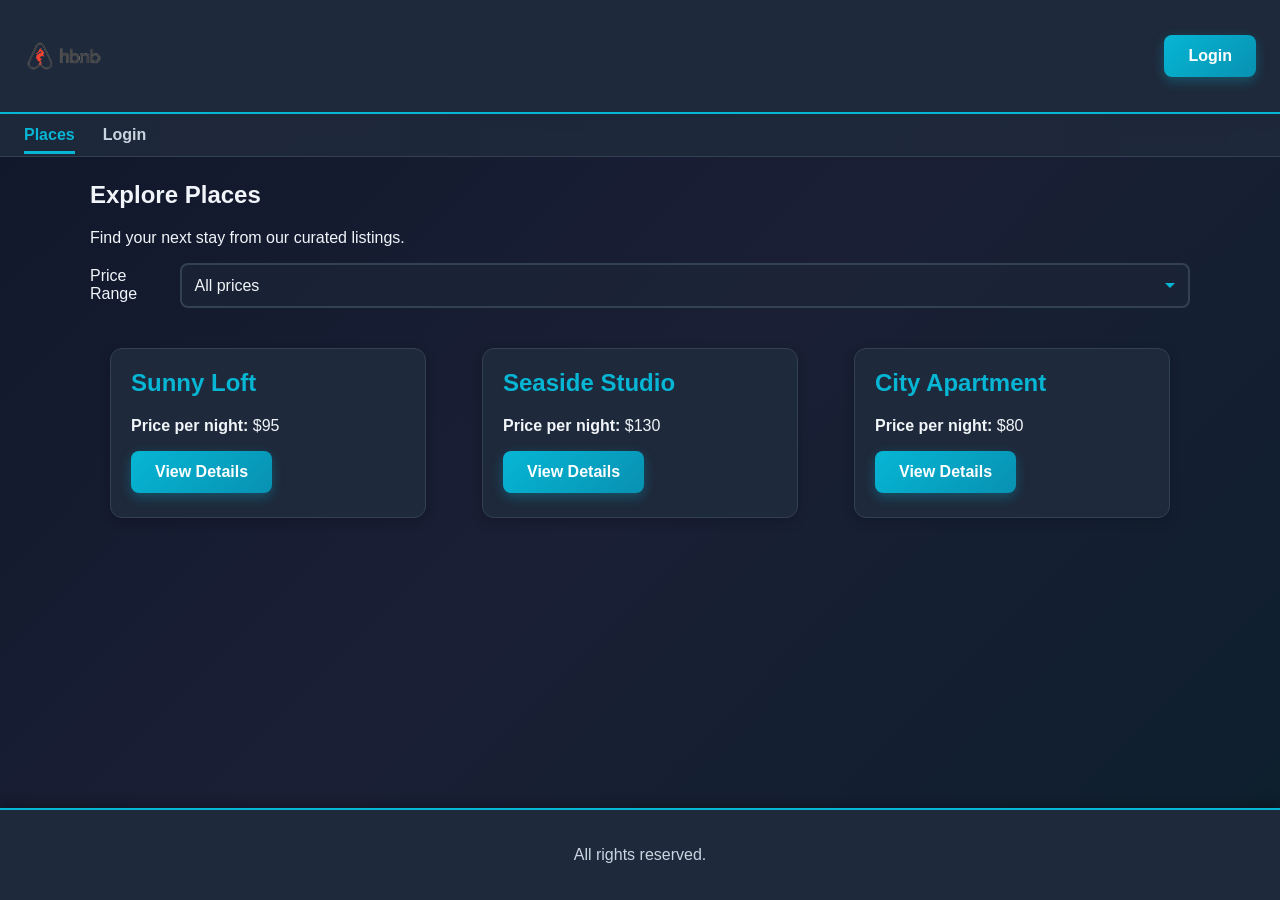
==== part4/index.html @ 3dc21d6f "feat(front): add html files and css code to have basic frontend" ====
<!DOCTYPE html>
<html lang="en">
<head>
  <meta charset="UTF-8">
  <meta name="viewport" content="width=device-width, initial-scale=1.0">
  <title>HBnB - Places</title>
  <link rel="icon" href="assets/images/logo.png" type="image/png">
  <link rel="stylesheet" href="assets/css/styles.css">
</head>
<body>
  <header>
    <a href="index.html" aria-label="HBnB Home">
      <img src="assets/images/logo.png" alt="HBnB logo" class="logo">
    </a>
    <a href="login.html" class="login-button">Login</a>
  </header>

  <nav aria-label="Main navigation">
    <ul>
      <li><a href="index.html" aria-current="page">Places</a></li>
      <li><a href="login.html">Login</a></li>
    </ul>
  </nav>

  <main>
    <section class="page-intro">
      <h1>Explore Places</h1>
      <p>Find your next stay from our curated listings.</p>
    </section>

    <section class="filters" aria-label="Filter places">
      <label for="price-filter">Price Range</label>
      <select id="price-filter" name="price">
        <option value="all">All prices</option>
        <option value="budget">Under $100</option>
        <option value="mid-range">$100 - $200</option>
        <option value="luxury">Over $200</option>
      </select>
    </section>

    <section aria-label="Places list" class="places-grid">
      <article class="place-card">
        <h2>Sunny Loft</h2>
        <p><strong>Price per night:</strong> $95</p>
        <a class="details-button" href="place.html?id=1">View Details</a>
      </article>

      <article class="place-card">
        <h2>Seaside Studio</h2>
        <p><strong>Price per night:</strong> $130</p>
        <a class="details-button" href="place.html?id=2">View Details</a>
      </article>

      <article class="place-card">
        <h2>City Apartment</h2>
        <p><strong>Price per night:</strong> $80</p>
        <a class="details-button" href="place.html?id=3">View Details</a>
      </article>
    </section>
  </main>

  <footer>
    <p>All rights reserved.</p>
  </footer>
</body>
</html>
---- part4/assets/css/styles.css ----
:root {
  --bg: #0f172a;
  --surface: #1e293b;
  --text: #f1f5f9;
  --text-secondary: #cbd5e1;
  --muted: #94a3b8;
  --accent: #06b6d4;
  --accent-hover: #0891b2;
  --accent-secondary: #f97316;
  --line: #334155;
  --success: #10b981;
  --warning: #f59e0b;
}

* {
  box-sizing: border-box;
}

body {
  margin: 0;
  font-family: -apple-system, BlinkMacSystemFont, "Segoe UI", "Roboto", "Oxygen", "Ubuntu", "Cantarell", sans-serif;
  color: var(--text);
  background: linear-gradient(135deg, #0f172a 0%, #1a1f35 50%, #0d1f2d 100%);
  min-height: 100vh;
  display: flex;
  flex-direction: column;
}

header {
  display: flex;
  justify-content: space-between;
  align-items: center;
  padding: 16px 24px;
  background: var(--surface);
  border-bottom: 2px solid var(--accent);
  box-shadow: 0 4px 12px rgba(0, 0, 0, 0.3);
  backdrop-filter: blur(10px);
}

header a[aria-label="HBnB Home"] {
  display: flex;
  align-items: center;
  justify-content: center;
  transition: transform 0.3s ease;
}

header a[aria-label="HBnB Home"]:hover {
  transform: scale(1.08);
}

.logo {
  width: 80px;
  height: 80px;
  object-fit: contain;
  transition: filter 0.3s ease;
}

header a[aria-label="HBnB Home"]:hover .logo {
  filter: brightness(1.2);
}

.login-button,
.details-button,
button {
  border: none;
  text-decoration: none;
  background: linear-gradient(135deg, var(--accent) 0%, var(--accent-hover) 100%);
  color: #fff;
  padding: 12px 24px;
  border-radius: 8px;
  font-weight: 700;
  cursor: pointer;
  display: inline-block;
  transition: all 0.3s cubic-bezier(0.4, 0, 0.2, 1);
  box-shadow: 0 4px 12px rgba(6, 182, 212, 0.3);
  position: relative;
  overflow: hidden;
}

.login-button::before,
.details-button::before,
button::before {
  content: '';
  position: absolute;
  top: 0;
  left: -100%;
  width: 100%;
  height: 100%;
  background: rgba(255, 255, 255, 0.2);
  transition: left 0.4s ease;
}

.login-button:hover,
.details-button:hover,
button:hover {
  transform: translateY(-3px) scale(1.05);
  box-shadow: 0 8px 20px rgba(6, 182, 212, 0.5);
  background: linear-gradient(135deg, var(--accent-hover) 0%, var(--accent) 100%);
}

.login-button:hover::before,
.details-button:hover::before,
button:hover::before {
  left: 100%;
}

.login-button:active,
.details-button:active,
button:active {
  transform: translateY(-1px) scale(0.98);
}

nav {
  background: linear-gradient(90deg, rgba(30, 41, 59, 0.95) 0%, rgba(30, 41, 59, 0.9) 100%);
  border-bottom: 1px solid var(--line);
  backdrop-filter: blur(10px);
}

nav ul {
  margin: 0;
  padding: 12px 24px;
  list-style: none;
  display: flex;
  gap: 28px;
}

nav a {
  text-decoration: none;
  color: var(--text-secondary);
  font-weight: 600;
  transition: all 0.3s ease;
  padding: 8px 0;
  border-bottom: 3px solid transparent;
  position: relative;
}

nav a:hover,
nav a[aria-current="page"] {
  color: var(--accent);
  border-bottom-color: var(--accent);
}

nav a::after {
  content: '';
  position: absolute;
  bottom: 0;
  left: 0;
  width: 0;
  height: 3px;
  background: var(--accent);
  transition: width 0.3s ease;
}

main {
  width: min(1100px, 95%);
  margin: 24px auto;
  flex: 1;
}

.page-intro h1,
.auth-section h1,
.place-details h1,
.add-review h1 {
  margin-top: 0;
}

.filters {
  display: flex;
  align-items: center;
  gap: 10px;
  margin-bottom: 20px;
}

select,
input,
textarea {
  width: 100%;
  padding: 12px;
  border: 2px solid var(--line);
  border-radius: 8px;
  font: inherit;
  color: var(--text);
  background: rgba(30, 41, 59, 0.5);
  transition: all 0.3s ease;
}

select:focus,
input:focus,
textarea:focus {
  outline: none;
  border-color: var(--accent);
  background: rgba(30, 41, 59, 0.8);
  box-shadow: 0 0 0 3px rgba(6, 182, 212, 0.1);
  transform: scale(1.02);
}

select {
  cursor: pointer;
  appearance: none;
  background-image: url("data:image/svg+xml,%3Csvg xmlns='http://www.w3.org/2000/svg' width='12' height='12' viewBox='0 0 12 12'%3E%3Cpath fill='%2306b6d4' d='M6 9L1 4h10z'/%3E%3C/svg%3E");
  background-repeat: no-repeat;
  background-position: right 12px center;
  padding-right: 36px;
}

select:hover {
  border-color: var(--accent);
}

.places-grid {
  display: grid;
  grid-template-columns: repeat(auto-fit, minmax(240px, 1fr));
  gap: 16px;
}

.place-card {
  margin: 20px;
  padding: 20px;
  border: 1px solid var(--line);
  border-radius: 12px;
  background: var(--surface);
  box-shadow: 0 4px 12px rgba(0, 0, 0, 0.2);
  transition: all 0.3s cubic-bezier(0.4, 0, 0.2, 1);
  position: relative;
  overflow: hidden;
}

.place-card::before {
  content: '';
  position: absolute;
  top: 0;
  left: 0;
  width: 100%;
  height: 4px;
  background: linear-gradient(90deg, var(--accent), var(--accent-secondary));
  transform: scaleX(0);
  transform-origin: left;
  transition: transform 0.3s ease;
}

.place-card:hover {
  transform: translateY(-8px);
  box-shadow: 0 12px 28px rgba(6, 182, 212, 0.2);
  border-color: var(--accent);
}

.place-card:hover::before {
  transform: scaleX(1);
}

.place-card h2 {
  margin-top: 0;
  color: var(--accent);
  transition: color 0.3s ease;
}

.place-card:hover h2 {
  color: var(--accent-secondary);
}

.place-details {
  margin: 20px;
  padding: 24px;
  border: 1px solid var(--line);
  border-radius: 12px;
  background: var(--surface);
  box-shadow: 0 4px 12px rgba(0, 0, 0, 0.2);
  transition: all 0.3s ease;
}

.place-details:hover {
  box-shadow: 0 8px 24px rgba(6, 182, 212, 0.15);
  border-color: var(--accent);
}

.place-details h1 {
  color: var(--accent);
  margin-top: 0;
}

.place-details h2 {
  color: var(--accent-secondary);
  font-size: 1.2rem;
  margin-top: 20px;
}

.place-info {
  margin-bottom: 12px;
}

.review-card {
  margin: 20px;
  padding: 20px;
  border-left: 4px solid var(--accent);
  border-radius: 8px;
  background: rgba(30, 41, 59, 0.5);
  transition: all 0.3s ease;
  position: relative;
}

.review-card::before {
  content: '★';
  position: absolute;
  top: 12px;
  right: 16px;
  font-size: 24px;
  color: var(--accent-secondary);
  opacity: 0;
  transition: opacity 0.3s ease;
}

.review-card:hover {
  background: rgba(30, 41, 59, 0.8);
  transform: translateX(4px);
  box-shadow: 0 4px 12px rgba(6, 182, 212, 0.1);
}

.review-card:hover::before {
  opacity: 1;
}

.form {
  background: rgba(30, 41, 59, 0.8);
  border: 2px solid var(--line);
  border-radius: 12px;
  padding: 24px;
  max-width: 560px;
  box-shadow: 0 4px 12px rgba(0, 0, 0, 0.2);
  transition: all 0.3s ease;
}

.form:hover {
  border-color: var(--accent);
  box-shadow: 0 8px 24px rgba(6, 182, 212, 0.1);
}

.form-row {
  margin-bottom: 18px;
}

.form-row label {
  display: block;
  margin-bottom: 8px;
  font-weight: 700;
  color: var(--accent);
  transition: color 0.3s ease;
}

.form-row:focus-within label {
  color: var(--accent-secondary);
}

.add-review {
  margin-top: 20px;
}

footer {
  border-top: 2px solid var(--accent);
  background: var(--surface);
  padding: 20px 24px;
  text-align: center;
  color: var(--text-secondary);
  margin-top: auto;
  box-shadow: 0 -4px 12px rgba(0, 0, 0, 0.3);
}

@media (max-width: 900px) {
  main {
    width: min(100%, 90%);
    margin: 20px auto;
  }

  .places-grid {
    grid-template-columns: repeat(auto-fit, minmax(200px, 1fr));
  }

  nav ul {
    gap: 18px;
  }
}

@media (max-width: 700px) {
  header {
    padding: 12px 16px;
    flex-wrap: wrap;
  }

  .logo {
    width: 60px;
    height: 60px;
  }

  nav ul {
    flex-wrap: wrap;
    padding: 10px 16px;
    gap: 12px;
  }

  nav a {
    font-size: 0.95rem;
  }

  .places-grid {
    grid-template-columns: 1fr;
    gap: 12px;
  }

  .place-card,
  .review-card,
  .place-details {
    margin: 12px 0;
    padding: 16px;
  }

  .form {
    max-width: 100%;
    padding: 16px;
  }

  .filters {
    flex-direction: column;
    align-items: stretch;
  }

  .add-review {
    margin-top: 16px;
  }

  .login-button,
  .details-button,
  button {
    width: 100%;
    padding: 14px 16px;
  }
}

@media (max-width: 480px) {
  body {
    font-size: 14px;
  }

  header {
    justify-content: center;
    gap: 12px;
  }

  .logo {
    width: 50px;
    height: 50px;
  }

  nav ul {
    justify-content: center;
    gap: 8px;
    font-size: 0.9rem;
  }

  main {
    margin: 12px auto;
  }

  .page-intro h1,
  .place-details h1,
  .add-review h1 {
    font-size: 1.5rem;
  }

  .form {
    padding: 12px;
  }

  select,
  input,
  textarea {
    padding: 10px;
  }
}
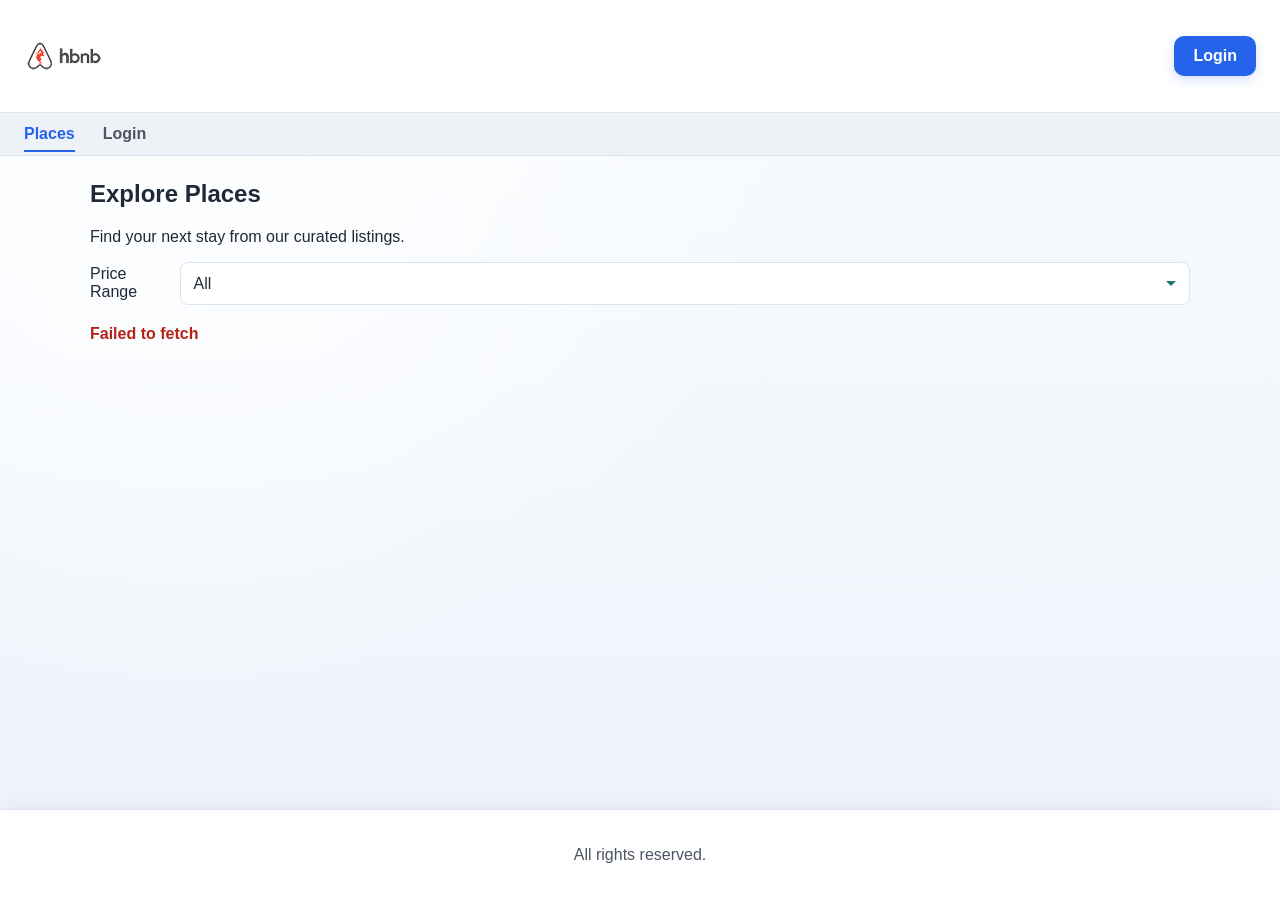
==== commit ad9429fa: "feat: finalize Part 4 front integration (dynamic places/details), make places endpoint public, and s" ====
--- a/part4/index.html
+++ b/part4/index.html
@@ -12,13 +12,13 @@
     <a href="index.html" aria-label="HBnB Home">
       <img src="assets/images/logo.png" alt="HBnB logo" class="logo">
     </a>
-    <a href="login.html" class="login-button">Login</a>
+    <a href="login.html" class="login-button auth-login-link">Login</a>
   </header>
 
   <nav aria-label="Main navigation">
     <ul>
       <li><a href="index.html" aria-current="page">Places</a></li>
-      <li><a href="login.html">Login</a></li>
+      <li><a href="login.html" class="auth-login-link" id="login-link">Login</a></li>
     </ul>
   </nav>
 
@@ -31,36 +31,19 @@
     <section class="filters" aria-label="Filter places">
       <label for="price-filter">Price Range</label>
       <select id="price-filter" name="price">
-        <option value="all">All prices</option>
-        <option value="budget">Under $100</option>
-        <option value="mid-range">$100 - $200</option>
-        <option value="luxury">Over $200</option>
+        <option value="all">All</option>
+        <option value="10">10</option>
+        <option value="50">50</option>
+        <option value="100">100</option>
       </select>
     </section>
 
-    <section aria-label="Places list" class="places-grid">
-      <article class="place-card">
-        <h2>Sunny Loft</h2>
-        <p><strong>Price per night:</strong> $95</p>
-        <a class="details-button" href="place.html?id=1">View Details</a>
-      </article>
-
-      <article class="place-card">
-        <h2>Seaside Studio</h2>
-        <p><strong>Price per night:</strong> $130</p>
-        <a class="details-button" href="place.html?id=2">View Details</a>
-      </article>
-
-      <article class="place-card">
-        <h2>City Apartment</h2>
-        <p><strong>Price per night:</strong> $80</p>
-        <a class="details-button" href="place.html?id=3">View Details</a>
-      </article>
-    </section>
+    <section id="places-list" aria-label="Places list" class="places-grid"></section>
   </main>
 
   <footer>
     <p>All rights reserved.</p>
   </footer>
+  <script src="assets/js/scripts.js"></script>
 </body>
 </html>
--- a/part4/assets/css/styles.css
+++ b/part4/assets/css/styles.css
@@ -1,15 +1,16 @@
 :root {
-  --bg: #0f172a;
-  --surface: #1e293b;
-  --text: #f1f5f9;
-  --text-secondary: #cbd5e1;
-  --muted: #94a3b8;
-  --accent: #06b6d4;
-  --accent-hover: #0891b2;
-  --accent-secondary: #f97316;
-  --line: #334155;
-  --success: #10b981;
-  --warning: #f59e0b;
+  --bg: #f6f8fb;
+  --surface: #ffffff;
+  --surface-alt: #eef2f7;
+  --text: #1f2937;
+  --text-secondary: #4b5563;
+  --muted: #6b7280;
+  --accent: #2563eb;
+  --accent-hover: #1d4ed8;
+  --accent-secondary: #0f766e;
+  --line: #dbe4ef;
+  --success: #2f9e44;
+  --warning: #d97706;
 }
 
 * {
@@ -18,9 +19,11 @@
 
 body {
   margin: 0;
-  font-family: -apple-system, BlinkMacSystemFont, "Segoe UI", "Roboto", "Oxygen", "Ubuntu", "Cantarell", sans-serif;
+  font-family: "Source Sans 3", "Trebuchet MS", sans-serif;
   color: var(--text);
-  background: linear-gradient(135deg, #0f172a 0%, #1a1f35 50%, #0d1f2d 100%);
+  background:
+    radial-gradient(circle at 15% 10%, #ffffff 0%, rgba(255, 255, 255, 0) 45%),
+    linear-gradient(180deg, #f8fbff 0%, #edf3fa 100%);
   min-height: 100vh;
   display: flex;
   flex-direction: column;
@@ -32,88 +35,65 @@
   align-items: center;
   padding: 16px 24px;
   background: var(--surface);
-  border-bottom: 2px solid var(--accent);
-  box-shadow: 0 4px 12px rgba(0, 0, 0, 0.3);
-  backdrop-filter: blur(10px);
+  border-bottom: 1px solid var(--line);
+  box-shadow: 0 6px 20px rgba(60, 40, 15, 0.06);
 }
 
 header a[aria-label="HBnB Home"] {
   display: flex;
   align-items: center;
   justify-content: center;
-  transition: transform 0.3s ease;
+  transition: transform 0.2s ease;
 }
 
 header a[aria-label="HBnB Home"]:hover {
-  transform: scale(1.08);
+  transform: translateY(-1px);
 }
 
 .logo {
   width: 80px;
   height: 80px;
   object-fit: contain;
-  transition: filter 0.3s ease;
+  transition: filter 0.2s ease;
 }
 
 header a[aria-label="HBnB Home"]:hover .logo {
-  filter: brightness(1.2);
+  filter: saturate(1.05);
 }
 
 .login-button,
 .details-button,
 button {
-  border: none;
+  border: 1px solid transparent;
   text-decoration: none;
-  background: linear-gradient(135deg, var(--accent) 0%, var(--accent-hover) 100%);
+  background: var(--accent);
   color: #fff;
-  padding: 12px 24px;
-  border-radius: 8px;
-  font-weight: 700;
+  padding: 10px 18px;
+  border-radius: 10px;
+  font-weight: 600;
   cursor: pointer;
   display: inline-block;
-  transition: all 0.3s cubic-bezier(0.4, 0, 0.2, 1);
-  box-shadow: 0 4px 12px rgba(6, 182, 212, 0.3);
-  position: relative;
-  overflow: hidden;
-}
-
-.login-button::before,
-.details-button::before,
-button::before {
-  content: '';
-  position: absolute;
-  top: 0;
-  left: -100%;
-  width: 100%;
-  height: 100%;
-  background: rgba(255, 255, 255, 0.2);
-  transition: left 0.4s ease;
+  transition: background-color 0.2s ease, transform 0.2s ease;
+  box-shadow: 0 4px 12px rgba(37, 99, 235, 0.2);
 }
 
 .login-button:hover,
 .details-button:hover,
 button:hover {
-  transform: translateY(-3px) scale(1.05);
-  box-shadow: 0 8px 20px rgba(6, 182, 212, 0.5);
-  background: linear-gradient(135deg, var(--accent-hover) 0%, var(--accent) 100%);
-}
-
-.login-button:hover::before,
-.details-button:hover::before,
-button:hover::before {
-  left: 100%;
+  transform: translateY(-1px);
+  box-shadow: 0 6px 16px rgba(37, 99, 235, 0.28);
+  background: var(--accent-hover);
 }
 
 .login-button:active,
 .details-button:active,
 button:active {
-  transform: translateY(-1px) scale(0.98);
+  transform: translateY(0);
 }
 
 nav {
-  background: linear-gradient(90deg, rgba(30, 41, 59, 0.95) 0%, rgba(30, 41, 59, 0.9) 100%);
+  background: var(--surface-alt);
   border-bottom: 1px solid var(--line);
-  backdrop-filter: blur(10px);
 }
 
 nav ul {
@@ -128,27 +108,15 @@
   text-decoration: none;
   color: var(--text-secondary);
   font-weight: 600;
-  transition: all 0.3s ease;
+  transition: color 0.2s ease, border-color 0.2s ease;
   padding: 8px 0;
-  border-bottom: 3px solid transparent;
-  position: relative;
+  border-bottom: 2px solid transparent;
 }
 
 nav a:hover,
 nav a[aria-current="page"] {
   color: var(--accent);
   border-bottom-color: var(--accent);
-}
-
-nav a::after {
-  content: '';
-  position: absolute;
-  bottom: 0;
-  left: 0;
-  width: 0;
-  height: 3px;
-  background: var(--accent);
-  transition: width 0.3s ease;
 }
 
 main {
@@ -176,12 +144,12 @@
 textarea {
   width: 100%;
   padding: 12px;
-  border: 2px solid var(--line);
+  border: 1px solid var(--line);
   border-radius: 8px;
   font: inherit;
   color: var(--text);
-  background: rgba(30, 41, 59, 0.5);
-  transition: all 0.3s ease;
+  background: #fff;
+  transition: border-color 0.2s ease, box-shadow 0.2s ease;
 }
 
 select:focus,
@@ -189,15 +157,13 @@
 textarea:focus {
   outline: none;
   border-color: var(--accent);
-  background: rgba(30, 41, 59, 0.8);
-  box-shadow: 0 0 0 3px rgba(6, 182, 212, 0.1);
-  transform: scale(1.02);
+  box-shadow: 0 0 0 3px rgba(31, 122, 107, 0.16);
 }
 
 select {
   cursor: pointer;
   appearance: none;
-  background-image: url("data:image/svg+xml,%3Csvg xmlns='http://www.w3.org/2000/svg' width='12' height='12' viewBox='0 0 12 12'%3E%3Cpath fill='%2306b6d4' d='M6 9L1 4h10z'/%3E%3C/svg%3E");
+  background-image: url("data:image/svg+xml,%3Csvg xmlns='http://www.w3.org/2000/svg' width='12' height='12' viewBox='0 0 12 12'%3E%3Cpath fill='%231f7a6b' d='M6 9L1 4h10z'/%3E%3C/svg%3E");
   background-repeat: no-repeat;
   background-position: right 12px center;
   padding-right: 36px;
@@ -214,48 +180,23 @@
 }
 
 .place-card {
-  margin: 20px;
+  margin: 0;
   padding: 20px;
   border: 1px solid var(--line);
   border-radius: 12px;
   background: var(--surface);
-  box-shadow: 0 4px 12px rgba(0, 0, 0, 0.2);
-  transition: all 0.3s cubic-bezier(0.4, 0, 0.2, 1);
-  position: relative;
-  overflow: hidden;
-}
-
-.place-card::before {
-  content: '';
-  position: absolute;
-  top: 0;
-  left: 0;
-  width: 100%;
-  height: 4px;
-  background: linear-gradient(90deg, var(--accent), var(--accent-secondary));
-  transform: scaleX(0);
-  transform-origin: left;
-  transition: transform 0.3s ease;
+  box-shadow: 0 6px 18px rgba(31, 41, 55, 0.08);
+  transition: transform 0.2s ease, box-shadow 0.2s ease;
 }
 
 .place-card:hover {
-  transform: translateY(-8px);
-  box-shadow: 0 12px 28px rgba(6, 182, 212, 0.2);
-  border-color: var(--accent);
-}
-
-.place-card:hover::before {
-  transform: scaleX(1);
+  transform: translateY(-3px);
+  box-shadow: 0 10px 24px rgba(31, 41, 55, 0.14);
 }
 
 .place-card h2 {
   margin-top: 0;
   color: var(--accent);
-  transition: color 0.3s ease;
-}
-
-.place-card:hover h2 {
-  color: var(--accent-secondary);
 }
 
 .place-details {
@@ -264,13 +205,7 @@
   border: 1px solid var(--line);
   border-radius: 12px;
   background: var(--surface);
-  box-shadow: 0 4px 12px rgba(0, 0, 0, 0.2);
-  transition: all 0.3s ease;
-}
-
-.place-details:hover {
-  box-shadow: 0 8px 24px rgba(6, 182, 212, 0.15);
-  border-color: var(--accent);
+  box-shadow: 0 6px 18px rgba(31, 41, 55, 0.08);
 }
 
 .place-details h1 {
@@ -293,45 +228,28 @@
   padding: 20px;
   border-left: 4px solid var(--accent);
   border-radius: 8px;
-  background: rgba(30, 41, 59, 0.5);
-  transition: all 0.3s ease;
-  position: relative;
-}
-
-.review-card::before {
-  content: '★';
-  position: absolute;
-  top: 12px;
-  right: 16px;
-  font-size: 24px;
-  color: var(--accent-secondary);
-  opacity: 0;
-  transition: opacity 0.3s ease;
+  background: #ffffff;
+  color: var(--text);
+  transition: background-color 0.2s ease, color 0.2s ease;
 }
 
 .review-card:hover {
-  background: rgba(30, 41, 59, 0.8);
-  transform: translateX(4px);
-  box-shadow: 0 4px 12px rgba(6, 182, 212, 0.1);
-}
-
-.review-card:hover::before {
-  opacity: 1;
+  background: #f4f8ff;
+  color: var(--text);
+}
+
+.review-card p,
+.review-card strong {
+  color: inherit;
 }
 
 .form {
-  background: rgba(30, 41, 59, 0.8);
-  border: 2px solid var(--line);
+  background: #fff;
+  border: 1px solid var(--line);
   border-radius: 12px;
   padding: 24px;
   max-width: 560px;
-  box-shadow: 0 4px 12px rgba(0, 0, 0, 0.2);
-  transition: all 0.3s ease;
-}
-
-.form:hover {
-  border-color: var(--accent);
-  box-shadow: 0 8px 24px rgba(6, 182, 212, 0.1);
+  box-shadow: 0 6px 18px rgba(31, 41, 55, 0.08);
 }
 
 .form-row {
@@ -342,12 +260,19 @@
   display: block;
   margin-bottom: 8px;
   font-weight: 700;
-  color: var(--accent);
-  transition: color 0.3s ease;
-}
-
-.form-row:focus-within label {
-  color: var(--accent-secondary);
+  color: #3b3630;
+}
+
+.form-error {
+  min-height: 1.2em;
+  margin: 0 0 12px;
+  color: #b42318;
+  font-weight: 600;
+}
+
+.empty-state {
+  margin: 6px 0;
+  color: var(--text-secondary);
 }
 
 .add-review {
@@ -355,13 +280,13 @@
 }
 
 footer {
-  border-top: 2px solid var(--accent);
+  border-top: 1px solid var(--line);
   background: var(--surface);
   padding: 20px 24px;
   text-align: center;
   color: var(--text-secondary);
   margin-top: auto;
-  box-shadow: 0 -4px 12px rgba(0, 0, 0, 0.3);
+  box-shadow: 0 -4px 16px rgba(31, 41, 55, 0.05);
 }
 
 @media (max-width: 900px) {
@@ -429,7 +354,7 @@
   .login-button,
   .details-button,
   button {
-    width: 100%;
+    width: auto;
     padding: 14px 16px;
   }
 }
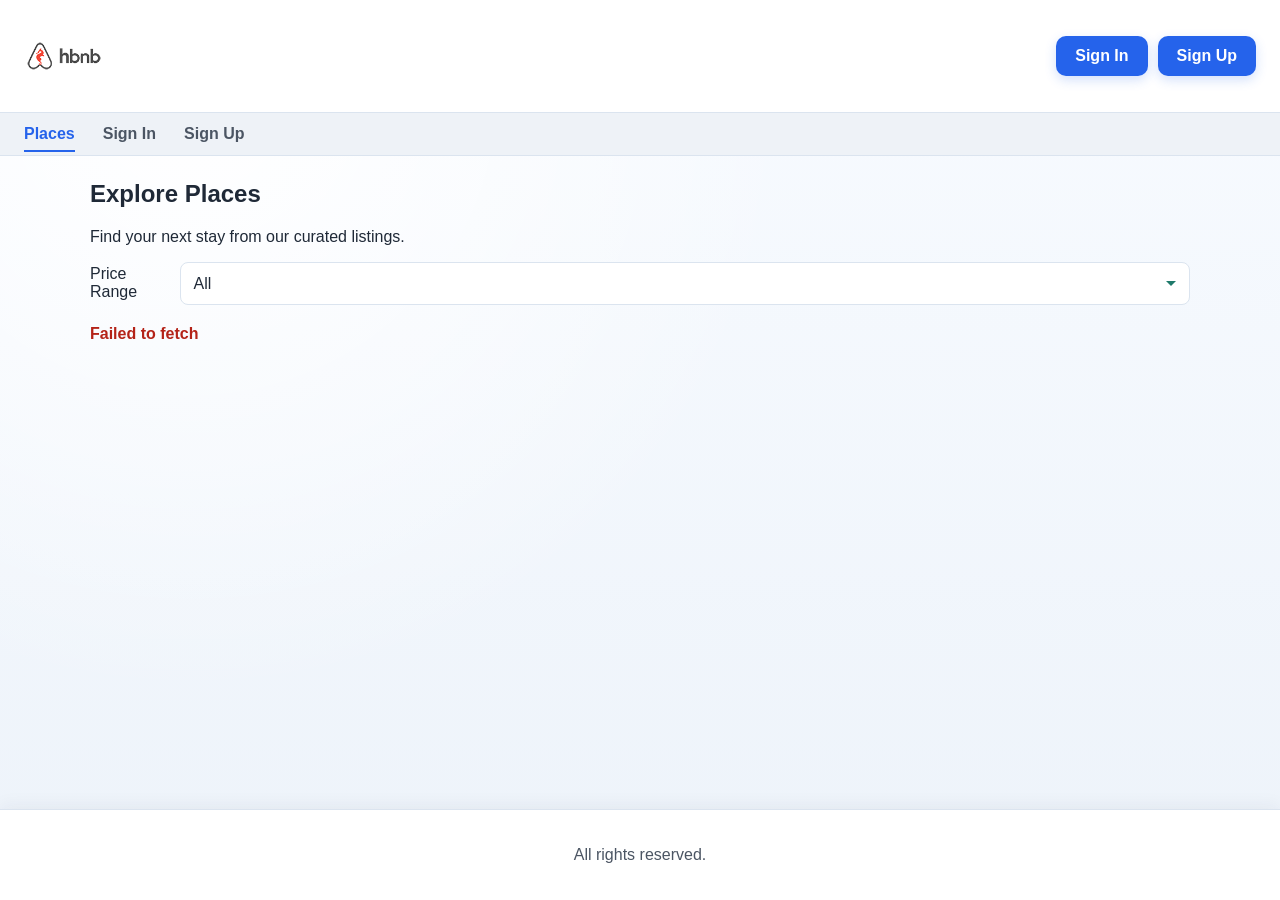
==== commit fa6f5d7b: "feat: profile page + SQL seed fix + final updates on places and reviews management" ====
--- a/part4/index.html
+++ b/part4/index.html
@@ -12,13 +12,22 @@
     <a href="index.html" aria-label="HBnB Home">
       <img src="assets/images/logo.png" alt="HBnB logo" class="logo">
     </a>
-    <a href="login.html" class="login-button auth-login-link">Login</a>
+    <div class="header-actions">
+      <a href="login.html" class="login-button auth-login-link">Sign In</a>
+      <a href="login.html#signup-section" class="login-button auth-signin-link">Sign Up</a>
+      <a href="profile.html" class="auth-user-name auth-profile-link" style="display: none;"></a>
+      <a href="#" class="login-button auth-logout-link" style="display: none;">Logout</a>
+    </div>
   </header>
 
   <nav aria-label="Main navigation">
     <ul>
       <li><a href="index.html" aria-current="page">Places</a></li>
-      <li><a href="login.html" class="auth-login-link" id="login-link">Login</a></li>
+      <li><a href="login.html" class="auth-login-link" id="login-link">Sign In</a></li>
+      <li><a href="login.html#signup-section" class="auth-signin-link">Sign Up</a></li>
+      <li><a href="create_place.html" class="auth-create-place-link" style="display: none;">Create Place</a></li>
+      <li><a href="profile.html" class="auth-profile-link" style="display: none;">Profile</a></li>
+      <li><a href="#" class="auth-logout-link" style="display: none;">Logout</a></li>
     </ul>
   </nav>
 
--- a/part4/assets/css/styles.css
+++ b/part4/assets/css/styles.css
@@ -37,6 +37,26 @@
   background: var(--surface);
   border-bottom: 1px solid var(--line);
   box-shadow: 0 6px 20px rgba(60, 40, 15, 0.06);
+}
+
+.header-actions {
+  display: flex;
+  gap: 10px;
+  align-items: center;
+}
+
+.auth-user-name {
+  font-weight: 700;
+  color: var(--text-secondary);
+  background: #e9eff8;
+  border: 1px solid #d3deec;
+  border-radius: 999px;
+  padding: 8px 12px;
+  text-decoration: none;
+}
+
+.auth-user-name:hover {
+  color: var(--accent);
 }
 
 header a[aria-label="HBnB Home"] {
@@ -132,6 +152,12 @@
   margin-top: 0;
 }
 
+.auth-columns {
+  display: grid;
+  grid-template-columns: repeat(2, minmax(280px, 1fr));
+  gap: 18px;
+}
+
 .filters {
   display: flex;
   align-items: center;
@@ -223,24 +249,121 @@
   margin-bottom: 12px;
 }
 
+#reviews-list {
+  display: grid;
+  gap: 14px;
+}
+
 .review-card {
-  margin: 20px;
-  padding: 20px;
-  border-left: 4px solid var(--accent);
-  border-radius: 8px;
-  background: #ffffff;
+  margin: 0;
+  padding: 18px;
+  border: 1px solid var(--line);
+  border-radius: 12px;
+  background: var(--surface);
   color: var(--text);
-  transition: background-color 0.2s ease, color 0.2s ease;
+  position: relative;
+  transition: border-color 0.2s ease, box-shadow 0.2s ease;
 }
 
 .review-card:hover {
-  background: #f4f8ff;
-  color: var(--text);
+  border-color: #bed0ec;
+  box-shadow: 0 8px 18px rgba(31, 41, 55, 0.09);
 }
 
 .review-card p,
 .review-card strong {
   color: inherit;
+}
+
+.review-card-header {
+  display: flex;
+  justify-content: flex-end;
+  min-height: 18px;
+}
+
+.rating-star {
+  color: #d97706;
+  font-weight: 700;
+}
+
+.review-actions {
+  position: relative;
+}
+
+.review-actions-toggle {
+  padding: 2px 8px;
+  border-radius: 999px;
+  border: 1px solid var(--line);
+  background: #fff;
+  color: var(--text-secondary);
+  box-shadow: none;
+}
+
+.review-actions-toggle:hover {
+  background: #eef3fb;
+  box-shadow: none;
+}
+
+.review-actions-menu {
+  position: absolute;
+  right: 0;
+  top: 30px;
+  z-index: 5;
+  min-width: 140px;
+  border: 1px solid var(--line);
+  border-radius: 8px;
+  background: #fff;
+  box-shadow: 0 8px 20px rgba(31, 41, 55, 0.15);
+  padding: 6px;
+}
+
+.review-delete-button {
+  width: 100%;
+  text-align: left;
+  border: none;
+  border-radius: 6px;
+  background: transparent;
+  color: #b42318;
+  padding: 8px 10px;
+  box-shadow: none;
+}
+
+.review-delete-button:hover {
+  background: #fff3f1;
+  box-shadow: none;
+}
+
+.is-hidden {
+  display: none;
+}
+
+.admin-panel {
+  margin-top: 18px;
+}
+
+.amenity-checklist {
+  max-height: 220px;
+  overflow-y: auto;
+  border: 1px solid var(--line);
+  border-radius: 8px;
+  padding: 8px;
+  display: grid;
+  gap: 8px;
+  background: #fff;
+}
+
+.amenity-option {
+  display: flex;
+  align-items: center;
+  gap: 8px;
+  padding: 6px 8px;
+  border-radius: 6px;
+  background: #f8fbff;
+}
+
+.amenity-option input {
+  width: auto;
+  margin: 0;
 }
 
 .form {
@@ -270,6 +393,13 @@
   font-weight: 600;
 }
 
+.success-message {
+  min-height: 1.2em;
+  margin: 0 0 12px;
+  color: var(--success);
+  font-weight: 600;
+}
+
 .empty-state {
   margin: 6px 0;
   color: var(--text-secondary);
@@ -277,6 +407,25 @@
 
 .add-review {
   margin-top: 20px;
+}
+
+.profile-section {
+  margin-bottom: 20px;
+}
+
+.profile-list {
+  display: grid;
+  gap: 14px;
+}
+
+.profile-card {
+  max-width: 100%;
+}
+
+.two-columns {
+  display: grid;
+  gap: 10px;
+  grid-template-columns: repeat(2, minmax(140px, 1fr));
 }
 
 footer {
@@ -310,6 +459,12 @@
     flex-wrap: wrap;
   }
 
+  .header-actions {
+    width: 100%;
+    justify-content: center;
+    flex-wrap: wrap;
+  }
+
   .logo {
     width: 60px;
     height: 60px;
@@ -351,6 +506,14 @@
     margin-top: 16px;
   }
 
+  .auth-columns {
+    grid-template-columns: 1fr;
+  }
+
+  .two-columns {
+    grid-template-columns: 1fr;
+  }
+
   .login-button,
   .details-button,
   button {
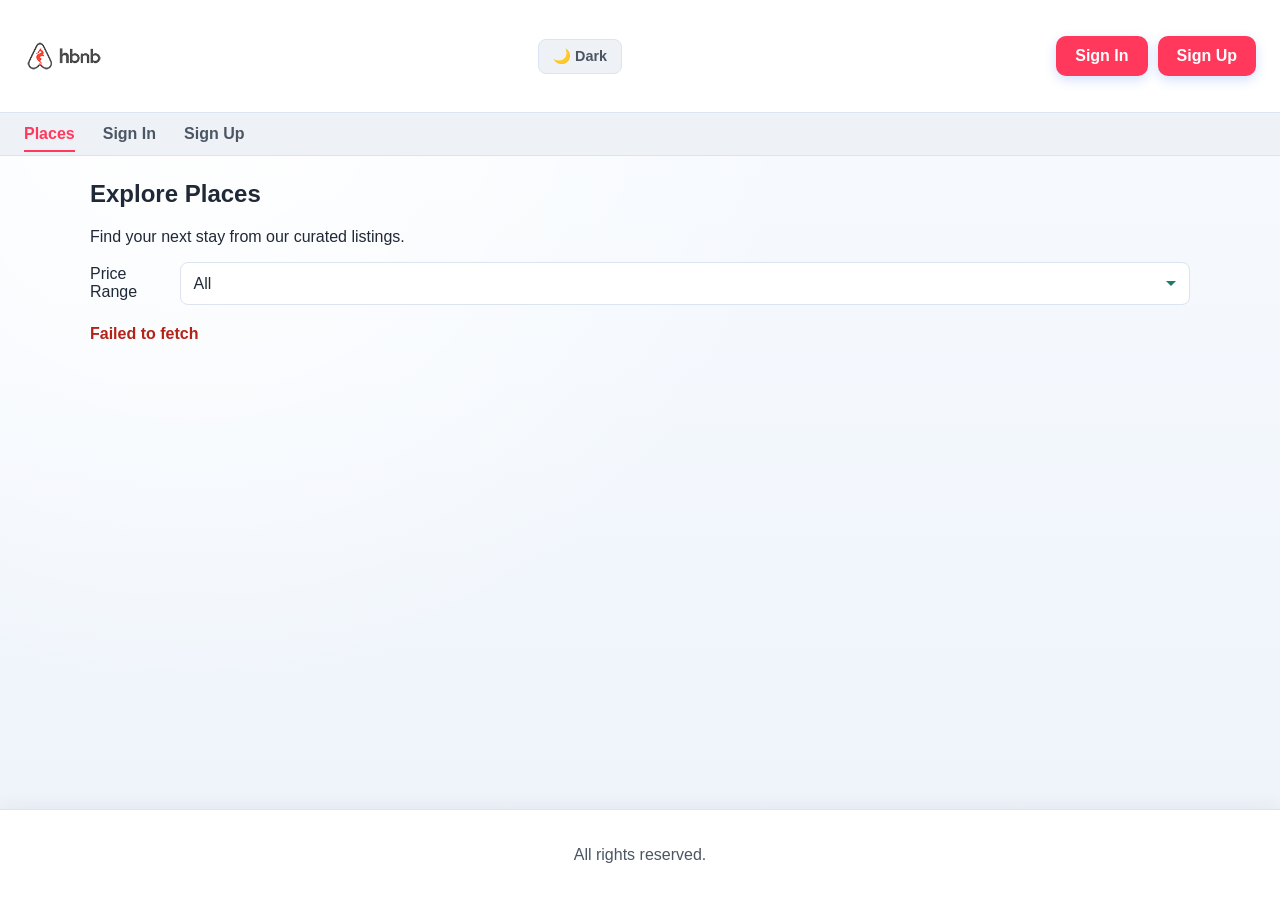
==== commit a0bbd4e2: "feat: add ratings display, improve pricing layout, new color palette & dark mode - Display average r" ====
--- a/part4/index.html
+++ b/part4/index.html
@@ -12,6 +12,7 @@
     <a href="index.html" aria-label="HBnB Home">
       <img src="assets/images/logo.png" alt="HBnB logo" class="logo">
     </a>
+    <button id="theme-toggle" class="theme-toggle" aria-label="Toggle dark mode">🌙 Dark</button>
     <div class="header-actions">
       <a href="login.html" class="login-button auth-login-link">Sign In</a>
       <a href="login.html#signup-section" class="login-button auth-signin-link">Sign Up</a>
@@ -54,5 +55,6 @@
     <p>All rights reserved.</p>
   </footer>
   <script src="assets/js/scripts.js"></script>
+  <script src="assets/js/auth-ui.js"></script>
 </body>
 </html>
--- a/part4/assets/css/styles.css
+++ b/part4/assets/css/styles.css
@@ -5,16 +5,27 @@
   --text: #1f2937;
   --text-secondary: #4b5563;
   --muted: #6b7280;
-  --accent: #2563eb;
-  --accent-hover: #1d4ed8;
+  --accent: #ff385c;
+  --accent-hover: #e5234a;
   --accent-secondary: #0f766e;
   --line: #dbe4ef;
   --success: #2f9e44;
   --warning: #d97706;
 }
 
+html[data-theme="dark"] {
+  --bg: #0f1419;
+  --surface: #1a1a2e;
+  --surface-alt: #16213e;
+  --text: #e9ecef;
+  --text-secondary: #a8b2c1;
+  --muted: #6b7280;
+  --line: #2d3748;
+}
+
 * {
   box-sizing: border-box;
+  transition: background-color 0.3s ease, color 0.3s ease, border-color 0.3s ease;
 }
 
 body {
@@ -27,6 +38,13 @@
   min-height: 100vh;
   display: flex;
   flex-direction: column;
+  transition: background 0.3s ease, color 0.3s ease;
+}
+
+html[data-theme="dark"] body {
+  background:
+    radial-gradient(circle at 15% 10%, #1a1a2e 0%, rgba(26, 26, 46, 0) 45%),
+    linear-gradient(180deg, #0f1419 0%, #1a2a3e 100%);
 }
 
 header {
@@ -79,6 +97,29 @@
 
 header a[aria-label="HBnB Home"]:hover .logo {
   filter: saturate(1.05);
+}
+
+.theme-toggle {
+  background: var(--surface-alt);
+  color: var(--text-secondary);
+  border: 1px solid var(--line);
+  padding: 8px 14px;
+  border-radius: 8px;
+  font-weight: 600;
+  cursor: pointer;
+  font-size: 0.9rem;
+  transition: background-color 0.2s ease, color 0.2s ease, transform 0.2s ease;
+  box-shadow: none;
+}
+
+.theme-toggle:hover {
+  background: var(--line);
+  transform: translateY(-1px);
+  box-shadow: 0 2px 8px rgba(37, 99, 235, 0.1);
+}
+
+.theme-toggle:active {
+  transform: translateY(0);
 }
 
 .login-button,
@@ -213,6 +254,9 @@
   background: var(--surface);
   box-shadow: 0 6px 18px rgba(31, 41, 55, 0.08);
   transition: transform 0.2s ease, box-shadow 0.2s ease;
+  display: flex;
+  flex-direction: column;
+  height: 100%;
 }
 
 .place-card:hover {
@@ -223,6 +267,60 @@
 .place-card h2 {
   margin-top: 0;
   color: var(--accent);
+  font-size: 1.1rem;
+}
+
+.place-card p {
+  margin: 8px 0;
+}
+
+.place-rating {
+  font-weight: 600;
+  color: var(--text-secondary);
+  display: flex;
+  gap: 6px;
+  align-items: center;
+  height: 1.4em;
+}
+
+.rating-stars {
+  color: #ff385c;
+  font-size: 0.95rem;
+}
+
+.review-count {
+  color: var(--text-secondary);
+  font-size: 0.85rem;
+}
+
+.no-reviews {
+  color: var(--muted);
+  font-style: italic;
+  font-size: 0.9rem;
+}
+
+.rating-loader {
+  color: var(--muted);
+  font-size: 0.9rem;
+}
+
+.place-price {
+  border-top: 1px solid var(--line);
+  border-bottom: 1px solid var(--line);
+  padding: 12px 0;
+  margin: 12px 0 !important;
+  font-size: 1.1rem;
+}
+
+.price-value {
+  font-size: 1.4rem;
+  font-weight: 700;
+  color: var(--accent);
+  display: inline;
+}
+
+.place-card .details-button {
+  margin-top: auto;
 }
 
 .place-details {
@@ -333,6 +431,67 @@
   box-shadow: none;
 }
 
+.review-edit-button {
+  width: 100%;
+  text-align: left;
+  border: none;
+  border-radius: 6px;
+  background: transparent;
+  color: var(--accent);
+  padding: 8px 10px;
+  box-shadow: none;
+  display: block;
+}
+
+.review-edit-button:hover {
+  background: #eff6ff;
+  box-shadow: none;
+}
+
+.review-edit-form {
+  background: #f8fbff;
+  padding: 16px;
+  border-radius: 8px;
+  border: 1px solid var(--line);
+}
+
+.review-edit-form .form-row {
+  margin-bottom: 12px;
+}
+
+.review-edit-form .form-row:last-child {
+  margin-bottom: 0;
+  display: flex;
+  gap: 10px;
+}
+
+.review-edit-form button {
+  flex: 1;
+  padding: 8px 12px;
+  font-size: 0.9rem;
+}
+
+.review-save-button {
+  background: var(--success);
+}
+
+.review-save-button:hover {
+  background: #27ae40;
+}
+
+.review-cancel-button {
+  background: var(--muted);
+}
+
+.review-cancel-button:hover {
+  background: #495057;
+}
+
+.review-edit-message {
+  margin-top: 8px;
+  font-size: 0.85rem;
+}
+
 .is-hidden {
   display: none;
 }
@@ -362,6 +521,17 @@
 }
 
 .amenity-option input {
+  width: auto;
+  margin: 0;
+}
+
+.amenities-checklist {
+  display: grid;
+  gap: 8px;
+  background: #fff;
+}
+
+.profile-amenity-checkbox {
   width: auto;
   margin: 0;
 }
